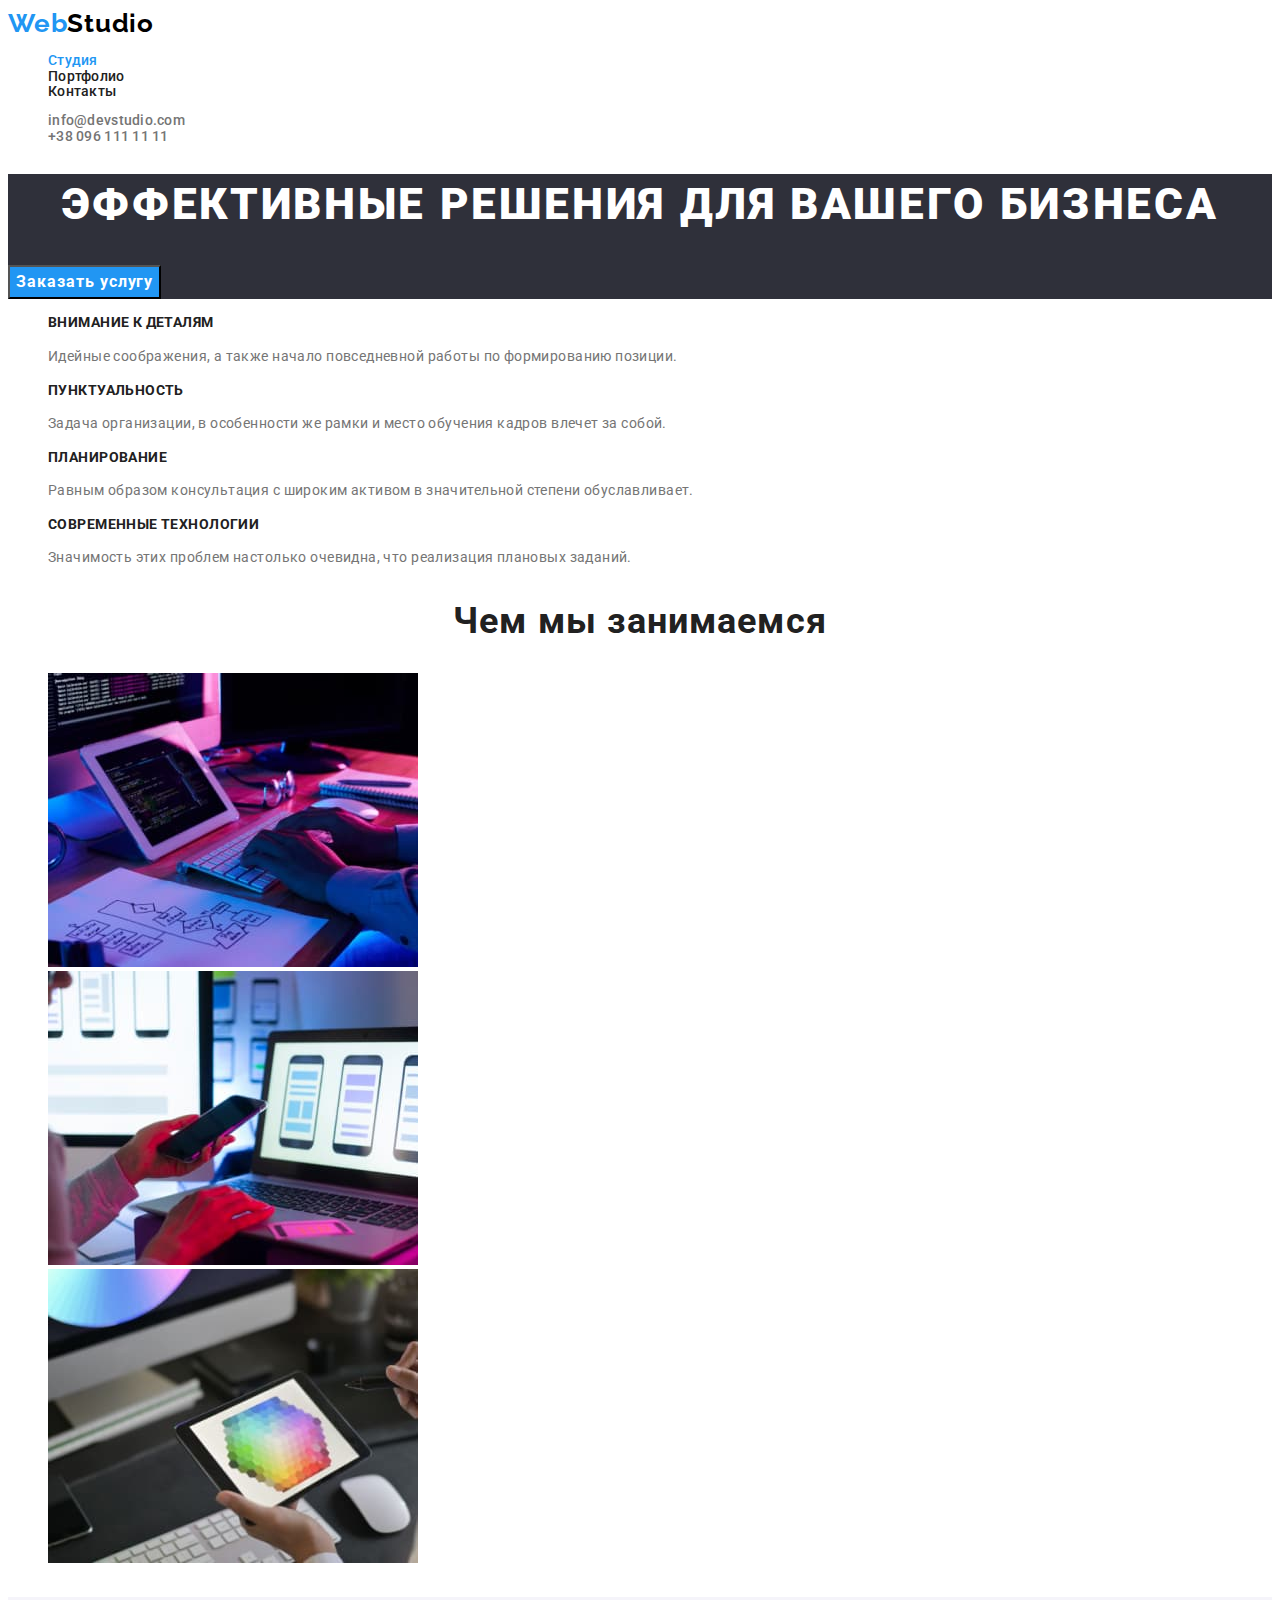
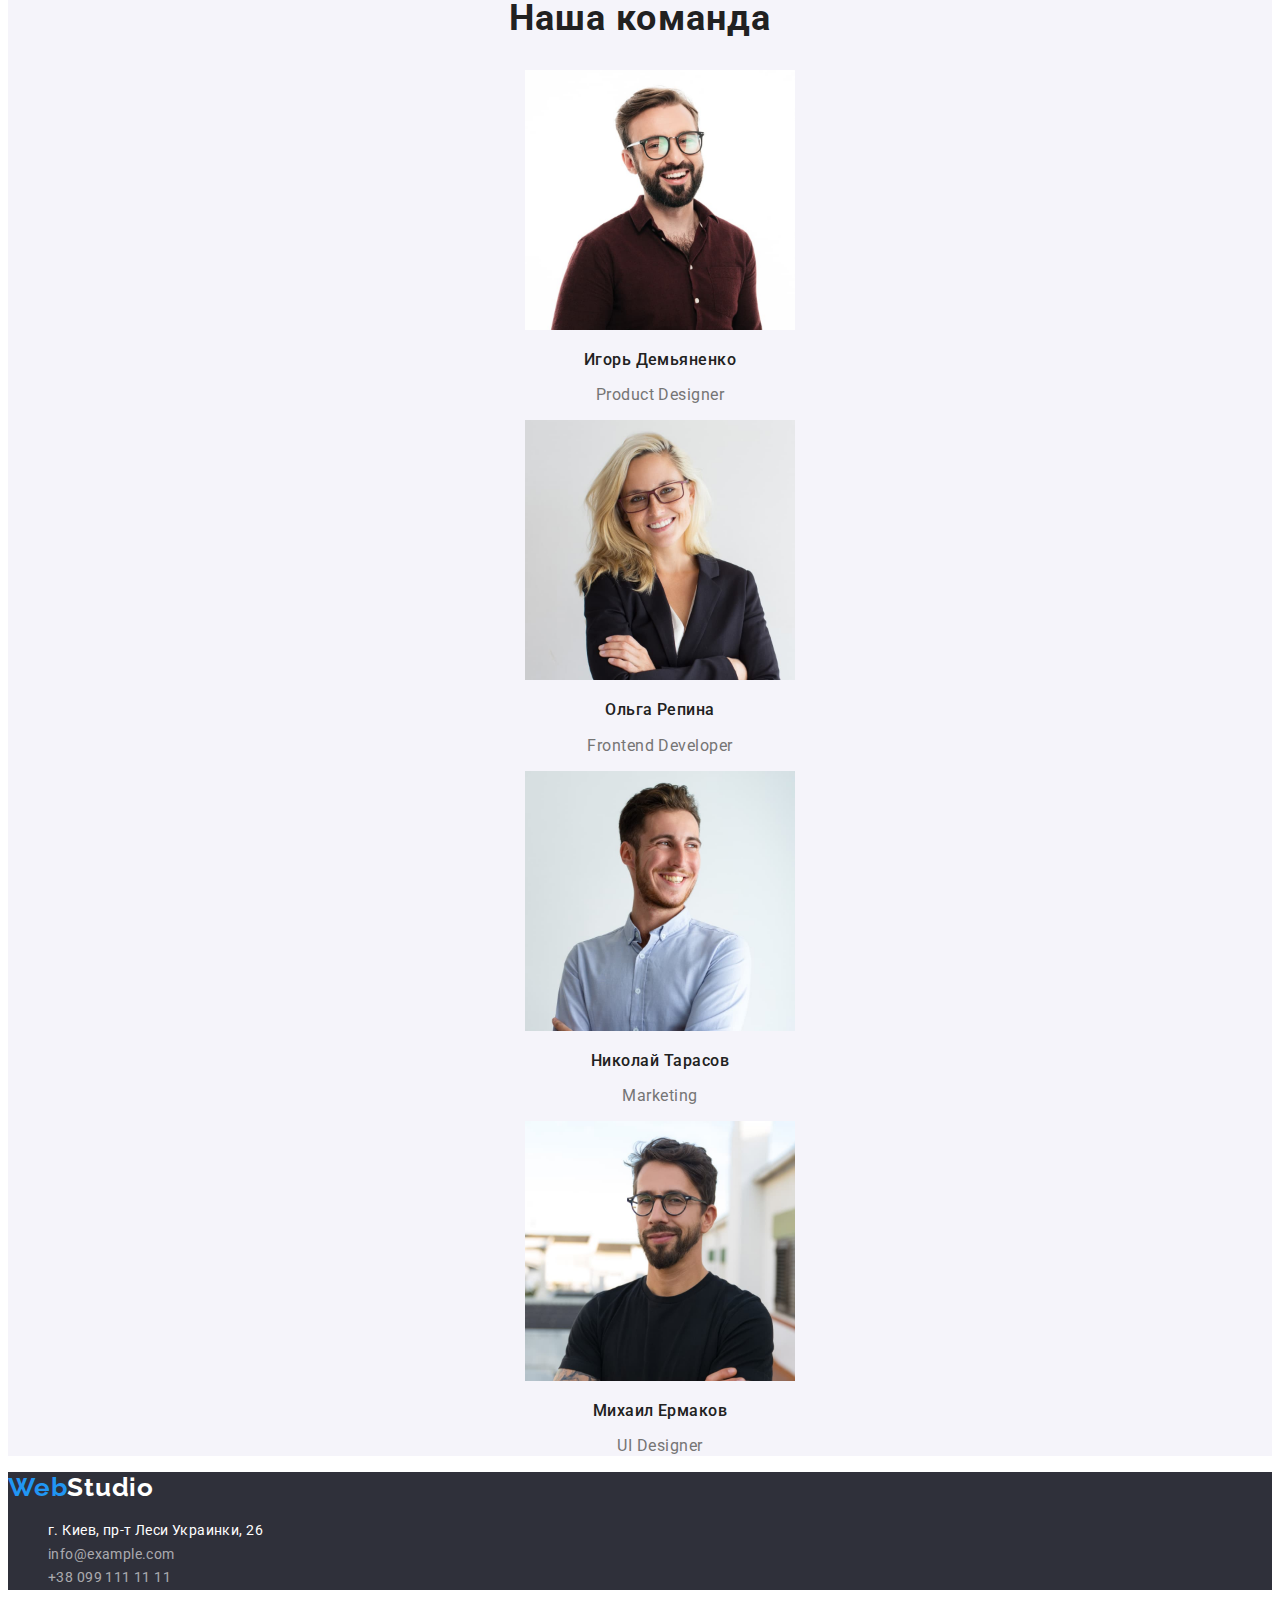
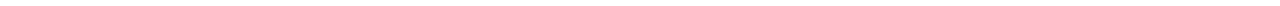
==== index.html @ 826d6974 "Copy files from hw2" ====
<!DOCTYPE html>
<html lang="ru">
  <head>
    <meta charset="UTF-8" />
    <meta http-equiv="X-UA-Compatible" content="IE=edge" />
    <meta name="viewport" content="width=device-width, initial-scale=1.0" />
    <link rel="preconnect" href="https://fonts.googleapis.com" />
    <link rel="preconnect" href="https://fonts.gstatic.com" crossorigin />
    <link
      href="https://fonts.googleapis.com/css2?family=Raleway:wght@700&family=Roboto:wght@400;500;700;900&display=swap"
      rel="stylesheet"
    />
    <title>Web Studio</title>
    <link rel="stylesheet" href="./css/styles.css" />
  </head>
  <body>
    <header>
      <nav class="header-nav">
        <a href="/" lang="en" class="header-logo"> <span class="logo-accent">Web</span>Studio</a>
        <ul class="nav-list list">
          <li><a class="active-page link" href="/">Студия</a></li>
          <li><a class="link" href="./portfolio.html">Портфолио</a></li>
          <li><a class="link" href="#contacts">Контакты</a></li>
        </ul>
      </nav>
      <ul class="header-contacts">
        <li>
          <a class="header-tel link" href="mailto:info@devstudio.com">info@devstudio.com</a>
        </li>
        <li>
          <a class="header-tel link" href="tel:+380961111111">+38 096 111 11 11</a>
        </li>
      </ul>
    </header>
    <main>
      <!--Hero-->
      <section class="hero">
        <h1 class="primary-title">Эффективные решения для вашего бизнеса</h1>
        <button type="button" class="order-button">Заказать услугу</button>
      </section>
      <!--Benefits-->
      <section>
        <h2 hidden>Преимущества</h2>
        <ul class="benefits-list list">
          <li>
            <h3 class="sub-title">Внимание к деталям</h3>
            <p class="text">
              Идейные соображения, а также начало повседневной работы по формированию позиции.
            </p>
          </li>
          <li>
            <h3 class="sub-title">Пунктуальность</h3>
            <p class="text">
              Задача организации, в особенности же рамки и место обучения кадров влечет за собой.
            </p>
          </li>
          <li>
            <h3 class="sub-title">Планирование</h3>
            <p class="text">
              Равным образом консультация с широким активом в значительной степени обуславливает.
            </p>
          </li>
          <li>
            <h3 class="sub-title">Современные технологии</h3>
            <p class="text">
              Значимость этих проблем настолько очевидна, что реализация плановых заданий.
            </p>
          </li>
        </ul>
      </section>
      <!--What we do-->
      <section>
        <h2 class="title">Чем мы занимаемся</h2>
        <ul class="works-list list">
          <li>
            <img src="./images/do1.jpg" alt="Вэб-сайты.jpg" width="370" height="294" />
          </li>
          <li>
            <img src="./images/do2.jpg" alt="Мобильные приложения.jpg" width="370" height="294" />
          </li>
          <li>
            <img
              src="./images/do3.jpg"
              alt="Приложения для планшетов.jpg"
              width="370"
              height="294"
            />
          </li>
        </ul>
      </section>
      <!--Team-->
      <section class="team">
        <h2 class="title">Наша команда</h2>
        <ul class="team-list list">
          <li class="team-item">
            <img src="./images/team1-id.jpg" alt="Фото Игоря Демьяненко" width="270" height="260" />
            <h3 class="team-name">Игорь Демьяненко</h3>
            <p class="team-text" lang="en">Product Designer</p>
          </li>
          <li class="team-item">
            <img src="./images/team2-or.jpg" alt="Фото Ольги Репиной" width="270" height="260" />
            <h3 class="team-name">Ольга Репина</h3>
            <p class="team-text" lang="en">Frontend Developer</p>
          </li>
          <li class="team-item">
            <img src="./images/team3-nt.jpg" alt="Фото Николая Тарасова" width="270" height="260" />
            <h3 class="team-name">Николай Тарасов</h3>
            <p class="team-text" lang="en">Marketing</p>
          </li>
          <li class="team-item">
            <img src="./images/team4-me.jpg" alt="Фото Михаила Ермакова" width="270" height="260" />
            <h3 class="team-name">Михаил Ермаков</h3>
            <p class="team-text" lang="en">UI Designer</p>
          </li>
        </ul>
      </section>
    </main>
    <footer class="footer">
      <h2 hidden>Контакты</h2>
      <address id="contacts">
        <a class="footer-logo link" href="/" lang="en">
          <span class="logo-accent">Web</span>Studio</a
        >
        <ul class="contacts-list list">
          <li>
            <a
              href="https://www.google.com/maps/place/%D0%B1%D1%83%D0%BB.+%D0%9B%D0%B5%D1%81%D0%B8+%D0%A3%D0%BA%D1%80%D0%B0%D0%B8%D0%BD%D0%BA%D0%B8,+26,+%D0%9A%D0%B8%D0%B5%D0%B2,+%D0%A3%D0%BA%D1%80%D0%B0%D0%B8%D0%BD%D0%B0,+02000/"
              target="_blank"
              class="address link"
              >г. Киев, пр-т Леси Украинки, 26
            </a>
          </li>
          <li>
            <a href="mailto:info@example.com" class="footer-tel link">info@example.com</a>
          </li>
          <li><a href="tel:+380991111111" class="footer-tel link">+38 099 111 11 11</a></li>
        </ul>
      </address>
    </footer>
  </body>
</html>
---- css/styles.css ----
/*Primary text color #212121 */
/*Secondary text color #757575 */
/*background color #FFFFFF */
/*accent color #2196F3 */
/*secondary background color #F5F4FA*/

:root {
  --primary-text-color: #212121;
  --text-color: #757575;
  --accent-color: #2196f3;
  --primary-white-color: #ffffff;
}

body {
  font-family: 'Roboto', Verdana, sans-serif;
  background-color: var(--primary-white-color);
  color: var(--primary-text-color);
}

/*Site navigation*/

.list,
.header-contacts {
  list-style: none;
}

.link {
  text-decoration: none;
  color: var(--primary-text-color);
}

.link:hover,
.link:focus {
  color: var(--accent-color);
}

.header-logo {
  color: #000000;
  font-family: 'Raleway', Verdana, sans-serif;
  font-weight: 700;
  font-size: 26px;
  line-height: 1.2;
  letter-spacing: 0.03em;
  text-decoration: none;
}

.logo-accent {
  color: var(--accent-color);
  font-family: 'Raleway', Verdana, sans-serif;
  font-weight: 700;
  font-size: 26px;
  line-height: 1.2;
  letter-spacing: 0.03em;
}

.header-nav,
.header-contacts {
  color: var(--primary-text-color);
  font-weight: 500;
  font-size: 14px;
  line-height: 1.1;
  letter-spacing: 0.02em;
}

.active-page {
  color: var(--accent-color);
}

.header-tel {
  color: var(--text-color);
}

/*Hero*/

.hero {
  background-color: #2f303a;
}
.primary-title {
  color: var(--primary-white-color);
  font-weight: 900;
  font-size: 44px;
  line-height: 1.4;
  letter-spacing: 0.06em;
  text-transform: uppercase;
  text-align: center;
}

.order-button {
  color: var(--primary-white-color);
  background: var(--accent-color);
  font-family: 'Roboto', Verdana, sans-serif;
  font-weight: 700;
  font-size: 16px;
  line-height: 1.8;
  letter-spacing: 0.06em;
  cursor: pointer;
}

.order-button:hover,
.order-button:focus {
  background: #188ce8;
}

/*Benefits*/

.sub-title {
  font-weight: 700;
  font-size: 14px;
  line-height: 1.1;
  letter-spacing: 0.03em;
  text-transform: uppercase;
}

.text {
  color: var(--text-color);
  font-size: 14px;
  line-height: 1.7;
  letter-spacing: 0.03em;
}

/*What we do*/

.title {
  font-weight: 700;
  font-size: 36px;
  line-height: 1.2;
  letter-spacing: 0.03em;
  text-align: center;
}

/*Team*/

.team {
  background-color: #f5f4fa;
}

.team-item {
  text-align: center;
}

.team-name {
  font-weight: 500;
  font-size: 16px;
  line-height: 1.2;
  letter-spacing: 0.03em;
}

.team-text {
  color: var(--text-color);
  font-size: 16px;
  line-height: 1.2;
  letter-spacing: 0.03em;
}

/*Footer*/

.footer {
  background-color: #2f303a;
}

.footer-logo,
.address,
.footer-tel {
  text-decoration: none;
  font-style: normal;
}

.footer-logo {
  color: var(--primary-white-color);
  font-family: 'Raleway', Verdana, sans-serif;
  font-weight: 700;
  font-size: 26px;
  line-height: 1.2;
  letter-spacing: 0.03em;
}

.address,
.footer-tel {
  color: var(--primary-white-color);
  font-size: 14px;
  line-height: 1.7;
  letter-spacing: 0.03em;
}

.footer-tel {
  color: rgba(255, 255, 255, 0.6);
}

/*------Portfolio page------*/

/*Filter*/

.filter-item {
  color: var(--primary-text-color);
  background: #f5f4fa;
  border: none;
  font-family: 'Roboto', Verdana, sans-serif;
  font-weight: 500;
  font-size: 16px;
  line-height: 1.6;
  letter-spacing: 0.03em;
  text-align: center;
}

.filter-item:hover,
.filter-item:focus {
  color: var(--primary-white-color);
  background: var(--accent-color);
  cursor: pointer;
}

/*Portfolio*/

.portfolio-link {
  text-decoration: none;
  font-style: normal;
}

.portfolio-header {
  color: var(--primary-text-color);
  font-size: 18px;
  line-height: 2;
  letter-spacing: 0.06em;
}

.portfolio-text {
  color: var(--text-color);
  font-size: 16px;
  line-height: 1.8;
  letter-spacing: 0.03em;
}
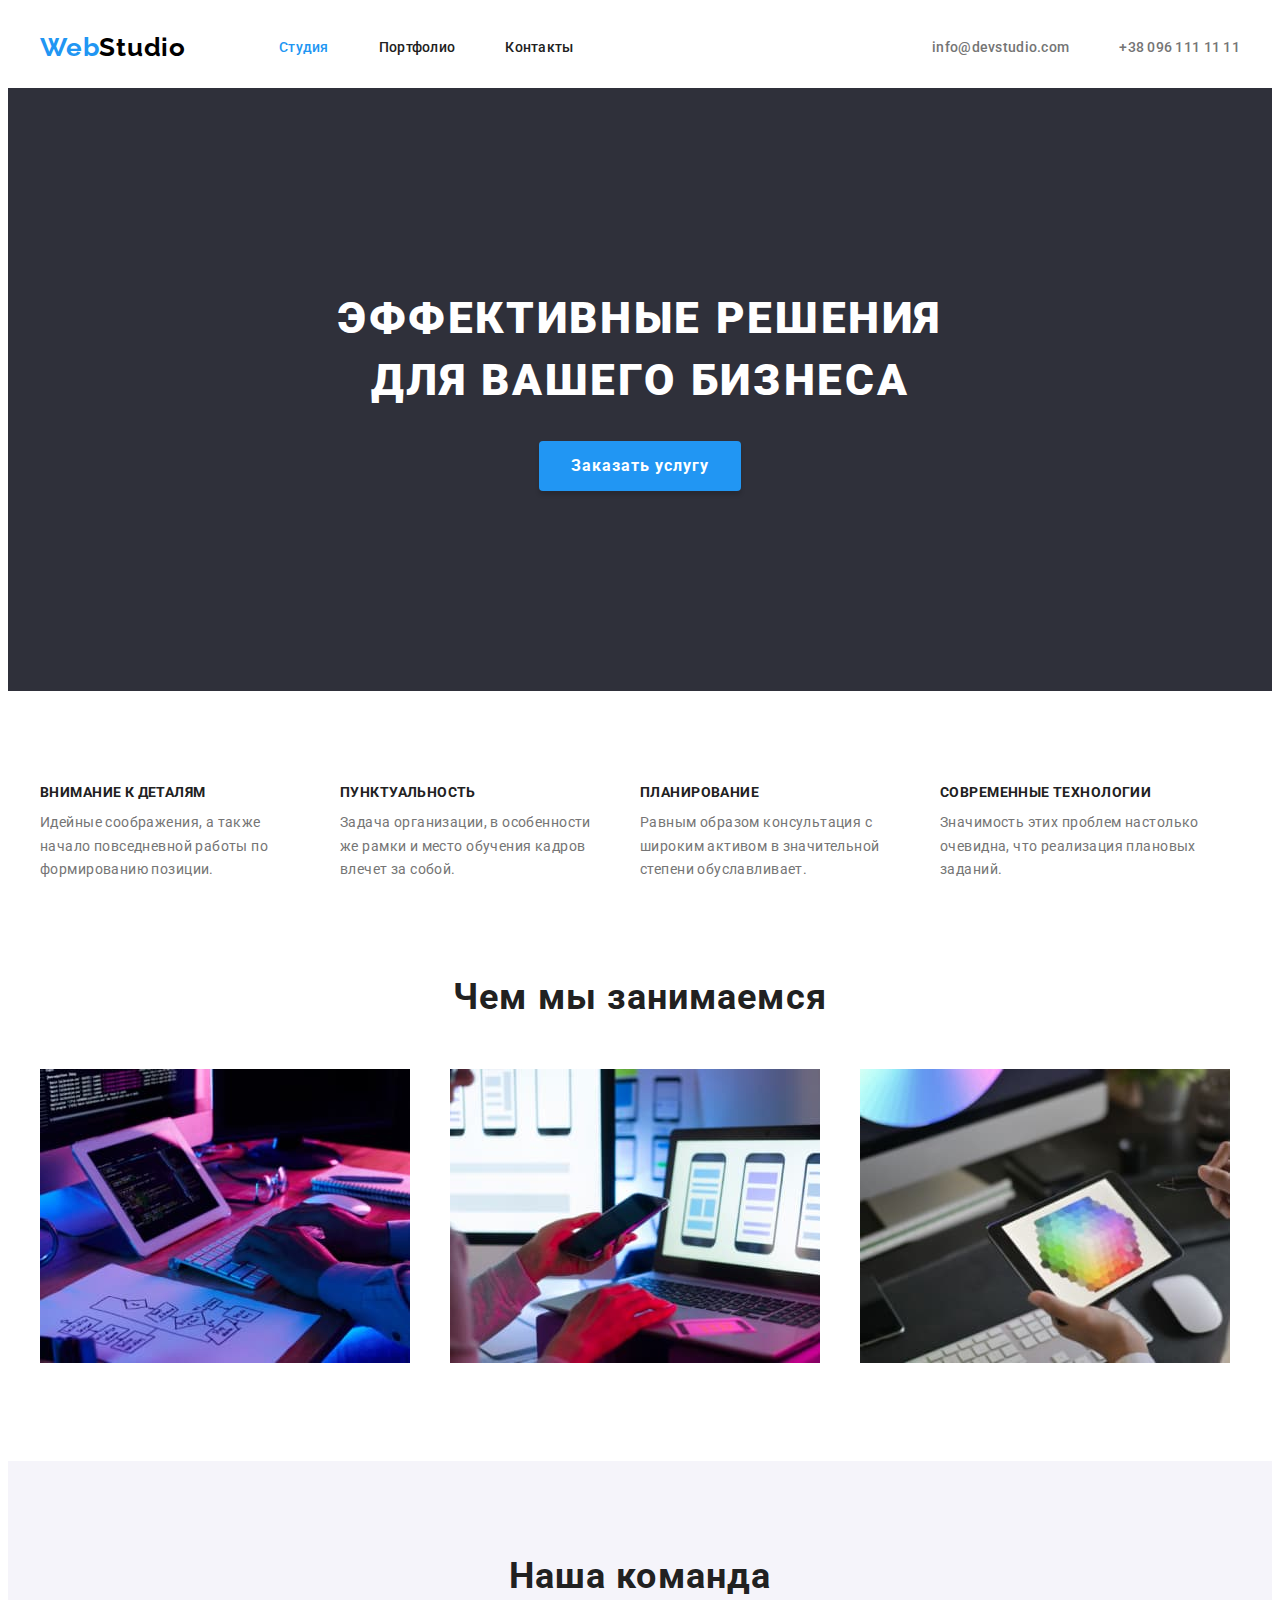
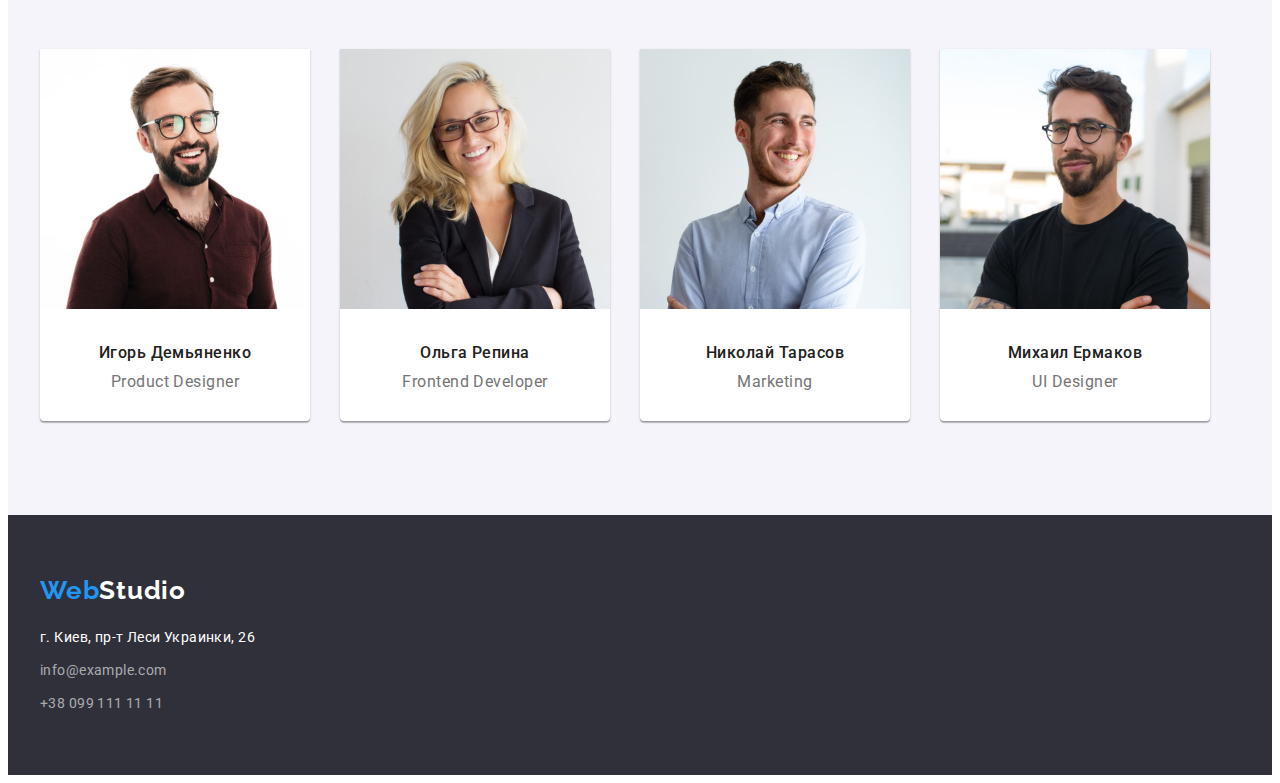
==== commit ddcc3f9f: "Align index.html" ====
--- a/index.html
+++ b/index.html
@@ -11,26 +11,36 @@
       rel="stylesheet"
     />
     <title>Web Studio</title>
+    <link
+      rel="stylesheet"
+      href="https://cdnjs.cloudflare.com/ajax/libs/modern-normalize/1.1.0/modern-normalize.min.css"
+      integrity="sha512-wpPYUAdjBVSE4KJnH1VR1HeZfpl1ub8YT/NKx4PuQ5NmX2tKuGu6U/JRp5y+Y8XG2tV+wKQpNHVUX03MfMFn9Q=="
+      crossorigin="anonymous"
+      referrerpolicy="no-referrer"
+    />
+    <link rel="stylesheet" href="./css/reset.css" />
     <link rel="stylesheet" href="./css/styles.css" />
   </head>
   <body>
-    <header>
-      <nav class="header-nav">
-        <a href="/" lang="en" class="header-logo"> <span class="logo-accent">Web</span>Studio</a>
-        <ul class="nav-list list">
-          <li><a class="active-page link" href="/">Студия</a></li>
-          <li><a class="link" href="./portfolio.html">Портфолио</a></li>
-          <li><a class="link" href="#contacts">Контакты</a></li>
+    <header class="header">
+      <div class="container">
+        <nav class="header-nav">
+          <a href="/" lang="en" class="header-logo"> <span class="logo-accent">Web</span>Studio</a>
+          <ul class="nav-list list">
+            <li class="nav-item"><a class="link active-page" href="/">Студия</a></li>
+            <li class="nav-item"><a class="link" href="./portfolio.html">Портфолио</a></li>
+            <li class="nav-item"><a class="link" href="#contacts">Контакты</a></li>
+          </ul>
+        </nav>
+        <ul class="header-contacts">
+          <li class="contacts-item">
+            <a class="header-tel link" href="mailto:info@devstudio.com">info@devstudio.com</a>
+          </li>
+          <li class="contacts-item">
+            <a class="header-tel link" href="tel:+380961111111">+38 096 111 11 11</a>
+          </li>
         </ul>
-      </nav>
-      <ul class="header-contacts">
-        <li>
-          <a class="header-tel link" href="mailto:info@devstudio.com">info@devstudio.com</a>
-        </li>
-        <li>
-          <a class="header-tel link" href="tel:+380961111111">+38 096 111 11 11</a>
-        </li>
-      </ul>
+      </div>
     </header>
     <main>
       <!--Hero-->
@@ -39,103 +49,128 @@
         <button type="button" class="order-button">Заказать услугу</button>
       </section>
       <!--Benefits-->
-      <section>
-        <h2 hidden>Преимущества</h2>
-        <ul class="benefits-list list">
-          <li>
-            <h3 class="sub-title">Внимание к деталям</h3>
-            <p class="text">
-              Идейные соображения, а также начало повседневной работы по формированию позиции.
-            </p>
-          </li>
-          <li>
-            <h3 class="sub-title">Пунктуальность</h3>
-            <p class="text">
-              Задача организации, в особенности же рамки и место обучения кадров влечет за собой.
-            </p>
-          </li>
-          <li>
-            <h3 class="sub-title">Планирование</h3>
-            <p class="text">
-              Равным образом консультация с широким активом в значительной степени обуславливает.
-            </p>
-          </li>
-          <li>
-            <h3 class="sub-title">Современные технологии</h3>
-            <p class="text">
-              Значимость этих проблем настолько очевидна, что реализация плановых заданий.
-            </p>
-          </li>
-        </ul>
+      <section class="benefits">
+        <div class="container">
+          <h2 class="visually-hidden">Преимущества</h2>
+          <ul class="benefits-list list">
+            <li class="benefits-item">
+              <h3 class="sub-title">Внимание к деталям</h3>
+              <p class="text">
+                Идейные соображения, а также начало повседневной работы по формированию позиции.
+              </p>
+            </li>
+            <li class="benefits-item">
+              <h3 class="sub-title">Пунктуальность</h3>
+              <p class="text">
+                Задача организации, в особенности же рамки и место обучения кадров влечет за собой.
+              </p>
+            </li>
+            <li class="benefits-item">
+              <h3 class="sub-title">Планирование</h3>
+              <p class="text">
+                Равным образом консультация с широким активом в значительной степени обуславливает.
+              </p>
+            </li>
+            <li class="benefits-item">
+              <h3 class="sub-title">Современные технологии</h3>
+              <p class="text">
+                Значимость этих проблем настолько очевидна, что реализация плановых заданий.
+              </p>
+            </li>
+          </ul>
+        </div>
       </section>
       <!--What we do-->
-      <section>
-        <h2 class="title">Чем мы занимаемся</h2>
-        <ul class="works-list list">
-          <li>
-            <img src="./images/do1.jpg" alt="Вэб-сайты.jpg" width="370" height="294" />
-          </li>
-          <li>
-            <img src="./images/do2.jpg" alt="Мобильные приложения.jpg" width="370" height="294" />
-          </li>
-          <li>
-            <img
-              src="./images/do3.jpg"
-              alt="Приложения для планшетов.jpg"
-              width="370"
-              height="294"
-            />
-          </li>
-        </ul>
+      <section class="works">
+        <div class="container">
+          <h2 class="title">Чем мы занимаемся</h2>
+          <ul class="works-list list">
+            <li class="works-item">
+              <img src="./images/do1.jpg" alt="Вэб-сайты.jpg" width="370" height="294" />
+            </li>
+            <li class="works-item">
+              <img src="./images/do2.jpg" alt="Мобильные приложения.jpg" width="370" height="294" />
+            </li>
+            <li class="works-item">
+              <img
+                src="./images/do3.jpg"
+                alt="Приложения для планшетов.jpg"
+                width="370"
+                height="294"
+              />
+            </li>
+          </ul>
+        </div>
       </section>
       <!--Team-->
       <section class="team">
-        <h2 class="title">Наша команда</h2>
-        <ul class="team-list list">
-          <li class="team-item">
-            <img src="./images/team1-id.jpg" alt="Фото Игоря Демьяненко" width="270" height="260" />
-            <h3 class="team-name">Игорь Демьяненко</h3>
-            <p class="team-text" lang="en">Product Designer</p>
-          </li>
-          <li class="team-item">
-            <img src="./images/team2-or.jpg" alt="Фото Ольги Репиной" width="270" height="260" />
-            <h3 class="team-name">Ольга Репина</h3>
-            <p class="team-text" lang="en">Frontend Developer</p>
-          </li>
-          <li class="team-item">
-            <img src="./images/team3-nt.jpg" alt="Фото Николая Тарасова" width="270" height="260" />
-            <h3 class="team-name">Николай Тарасов</h3>
-            <p class="team-text" lang="en">Marketing</p>
-          </li>
-          <li class="team-item">
-            <img src="./images/team4-me.jpg" alt="Фото Михаила Ермакова" width="270" height="260" />
-            <h3 class="team-name">Михаил Ермаков</h3>
-            <p class="team-text" lang="en">UI Designer</p>
-          </li>
-        </ul>
+        <div class="container">
+          <h2 class="title">Наша команда</h2>
+          <ul class="team-list list">
+            <li class="team-item">
+              <img
+                src="./images/team1-id.jpg"
+                alt="Фото Игоря Демьяненко"
+                width="270"
+                height="260"
+              />
+              <h3 class="team-name">Игорь Демьяненко</h3>
+              <p class="team-text" lang="en">Product Designer</p>
+            </li>
+            <li class="team-item">
+              <img src="./images/team2-or.jpg" alt="Фото Ольги Репиной" width="270" height="260" />
+              <h3 class="team-name">Ольга Репина</h3>
+              <p class="team-text" lang="en">Frontend Developer</p>
+            </li>
+            <li class="team-item">
+              <img
+                src="./images/team3-nt.jpg"
+                alt="Фото Николая Тарасова"
+                width="270"
+                height="260"
+              />
+              <h3 class="team-name">Николай Тарасов</h3>
+              <p class="team-text" lang="en">Marketing</p>
+            </li>
+            <li class="team-item">
+              <img
+                src="./images/team4-me.jpg"
+                alt="Фото Михаила Ермакова"
+                width="270"
+                height="260"
+              />
+              <h3 class="team-name">Михаил Ермаков</h3>
+              <p class="team-text" lang="en">UI Designer</p>
+            </li>
+          </ul>
+        </div>
       </section>
     </main>
     <footer class="footer">
-      <h2 hidden>Контакты</h2>
-      <address id="contacts">
-        <a class="footer-logo link" href="/" lang="en">
-          <span class="logo-accent">Web</span>Studio</a
-        >
-        <ul class="contacts-list list">
-          <li>
-            <a
-              href="https://www.google.com/maps/place/%D0%B1%D1%83%D0%BB.+%D0%9B%D0%B5%D1%81%D0%B8+%D0%A3%D0%BA%D1%80%D0%B0%D0%B8%D0%BD%D0%BA%D0%B8,+26,+%D0%9A%D0%B8%D0%B5%D0%B2,+%D0%A3%D0%BA%D1%80%D0%B0%D0%B8%D0%BD%D0%B0,+02000/"
-              target="_blank"
-              class="address link"
-              >г. Киев, пр-т Леси Украинки, 26
-            </a>
-          </li>
-          <li>
-            <a href="mailto:info@example.com" class="footer-tel link">info@example.com</a>
-          </li>
-          <li><a href="tel:+380991111111" class="footer-tel link">+38 099 111 11 11</a></li>
-        </ul>
-      </address>
+      <div class="container">
+        <h2 class="visually-hidden">Контакты</h2>
+        <address id="contacts">
+          <a class="footer-logo link" href="/" lang="en">
+            <span class="logo-accent">Web</span>Studio</a
+          >
+          <ul class="contacts-list list">
+            <li class="footer-contacts-item">
+              <a
+                href="https://www.google.com/maps/place/%D0%B1%D1%83%D0%BB.+%D0%9B%D0%B5%D1%81%D0%B8+%D0%A3%D0%BA%D1%80%D0%B0%D0%B8%D0%BD%D0%BA%D0%B8,+26,+%D0%9A%D0%B8%D0%B5%D0%B2,+%D0%A3%D0%BA%D1%80%D0%B0%D0%B8%D0%BD%D0%B0,+02000/"
+                target="_blank"
+                class="address link"
+                >г. Киев, пр-т Леси Украинки, 26
+              </a>
+            </li>
+            <li class="footer-contacts-item">
+              <a href="mailto:info@example.com" class="footer-tel link">info@example.com</a>
+            </li>
+            <li class="footer-contacts-item">
+              <a href="tel:+380991111111" class="footer-tel link">+38 099 111 11 11</a>
+            </li>
+          </ul>
+        </address>
+      </div>
     </footer>
   </body>
 </html>
--- a/css/styles.css
+++ b/css/styles.css
@@ -17,6 +17,25 @@
   color: var(--primary-text-color);
 }
 
+.visually-hidden {
+  position: absolute;
+  width: 1px;
+  height: 1px;
+  margin: -1px;
+  border: 0;
+  padding: 0;
+  white-space: nowrap;
+  clip-path: inset(100%);
+  clip: rect(0 0 0 0);
+  overflow: hidden;
+}
+
+.container {
+  width: 1200px;
+  padding: 0 15px;
+  margin: 0 auto;
+}
+
 /*Site navigation*/
 
 .list,
@@ -36,12 +55,17 @@
 
 .header-logo {
   color: #000000;
+
   font-family: 'Raleway', Verdana, sans-serif;
   font-weight: 700;
   font-size: 26px;
   line-height: 1.2;
   letter-spacing: 0.03em;
   text-decoration: none;
+
+  padding-top: 24px;
+  padding-bottom: 25px;
+  margin-right: 93px;
 }
 
 .logo-accent {
@@ -53,47 +77,94 @@
   letter-spacing: 0.03em;
 }
 
-.header-nav,
-.header-contacts {
+.header-nav {
   color: var(--primary-text-color);
   font-weight: 500;
   font-size: 14px;
   line-height: 1.1;
   letter-spacing: 0.02em;
+
+  display: flex;
+  align-items: center;
+}
+
+.nav-list {
+  display: flex;
+}
+
+.nav-item:not(:last-child) {
+  margin-right: 50px;
+}
+
+.header-contacts {
+  color: var(--text-color);
+  font-weight: 500;
+  font-size: 14px;
+  line-height: 1.1;
+  letter-spacing: 0.02em;
+
+  display: flex;
+  margin-left: auto;
+}
+
+.header-tel {
+  color: var(--text-color);
+}
+
+.contacts-item:not(:last-child) {
+  margin-right: 50px;
+}
+
+.header .container {
+  display: flex;
+  align-items: center;
 }
 
 .active-page {
   color: var(--accent-color);
 }
 
-.header-tel {
-  color: var(--text-color);
-}
-
 /*Hero*/
 
 .hero {
   background-color: #2f303a;
-}
+
+  text-align: center;
+  padding: 200px 0;
+}
+
 .primary-title {
   color: var(--primary-white-color);
+
   font-weight: 900;
   font-size: 44px;
   line-height: 1.4;
   letter-spacing: 0.06em;
   text-transform: uppercase;
-  text-align: center;
+
+  max-width: 696px;
+  margin: 0 auto;
+  margin-bottom: 30px;
 }
 
 .order-button {
   color: var(--primary-white-color);
   background: var(--accent-color);
+  box-shadow: 0px 4px 4px rgba(0, 0, 0, 0.15);
+
   font-family: 'Roboto', Verdana, sans-serif;
   font-weight: 700;
   font-size: 16px;
   line-height: 1.8;
   letter-spacing: 0.06em;
   cursor: pointer;
+
+  display: inline-block;
+  min-width: 200px;
+  min-height: 50px;
+  padding: 10px 32px;
+  border: none;
+  border-radius: 4px;
 }
 
 .order-button:hover,
@@ -103,12 +174,30 @@
 
 /*Benefits*/
 
+.benefits {
+  padding: 94px 0px;
+}
+
+.benefits-list {
+  display: flex;
+}
+
+.benefits-item {
+  max-width: 270px;
+}
+
+.benefits-item:not(:last-child) {
+  margin-right: 30px;
+}
+
 .sub-title {
   font-weight: 700;
   font-size: 14px;
   line-height: 1.1;
   letter-spacing: 0.03em;
   text-transform: uppercase;
+
+  margin-bottom: 10px;
 }
 
 .text {
@@ -120,22 +209,55 @@
 
 /*What we do*/
 
+.works {
+  padding-bottom: 94px;
+}
+
 .title {
   font-weight: 700;
   font-size: 36px;
   line-height: 1.2;
   letter-spacing: 0.03em;
   text-align: center;
+
+  margin: 0 auto 50px;
+}
+
+.works-list {
+  display: flex;
+  flex-wrap: wrap;
+  gap: 30px;
+  padding: 0px;
+}
+
+.works-item {
+  flex-basis: calc((100% - 60px) / 3);
 }
 
 /*Team*/
 
 .team {
   background-color: #f5f4fa;
+  display: flex;
+  padding: 94px 0px;
+}
+
+.team-list {
+  display: flex;
+  flex-wrap: wrap;
+  gap: 30px;
+  padding: 0px;
 }
 
 .team-item {
+  background: #ffffff;
   text-align: center;
+
+  border: none;
+  border-radius: 0px 0px 4px 4px;
+  box-shadow: 0px 1px 3px rgba(0, 0, 0, 0.12), 0px 1px 1px rgba(0, 0, 0, 0.14),
+    0px 2px 1px rgba(0, 0, 0, 0.2);
+  padding-bottom: 30px;
 }
 
 .team-name {
@@ -143,6 +265,9 @@
   font-size: 16px;
   line-height: 1.2;
   letter-spacing: 0.03em;
+
+  margin-top: 30px;
+  margin-bottom: 10px;
 }
 
 .team-text {
@@ -156,6 +281,8 @@
 
 .footer {
   background-color: #2f303a;
+
+  padding: 60px 0;
 }
 
 .footer-logo,
@@ -166,12 +293,15 @@
 }
 
 .footer-logo {
+  display: inline-block;
   color: var(--primary-white-color);
   font-family: 'Raleway', Verdana, sans-serif;
   font-weight: 700;
   font-size: 26px;
   line-height: 1.2;
   letter-spacing: 0.03em;
+
+  margin-bottom: 20px;
 }
 
 .address,
@@ -184,6 +314,10 @@
 
 .footer-tel {
   color: rgba(255, 255, 255, 0.6);
+}
+
+.footer-contacts-item:not(:last-child) {
+  margin-bottom: 9px;
 }
 
 /*------Portfolio page------*/
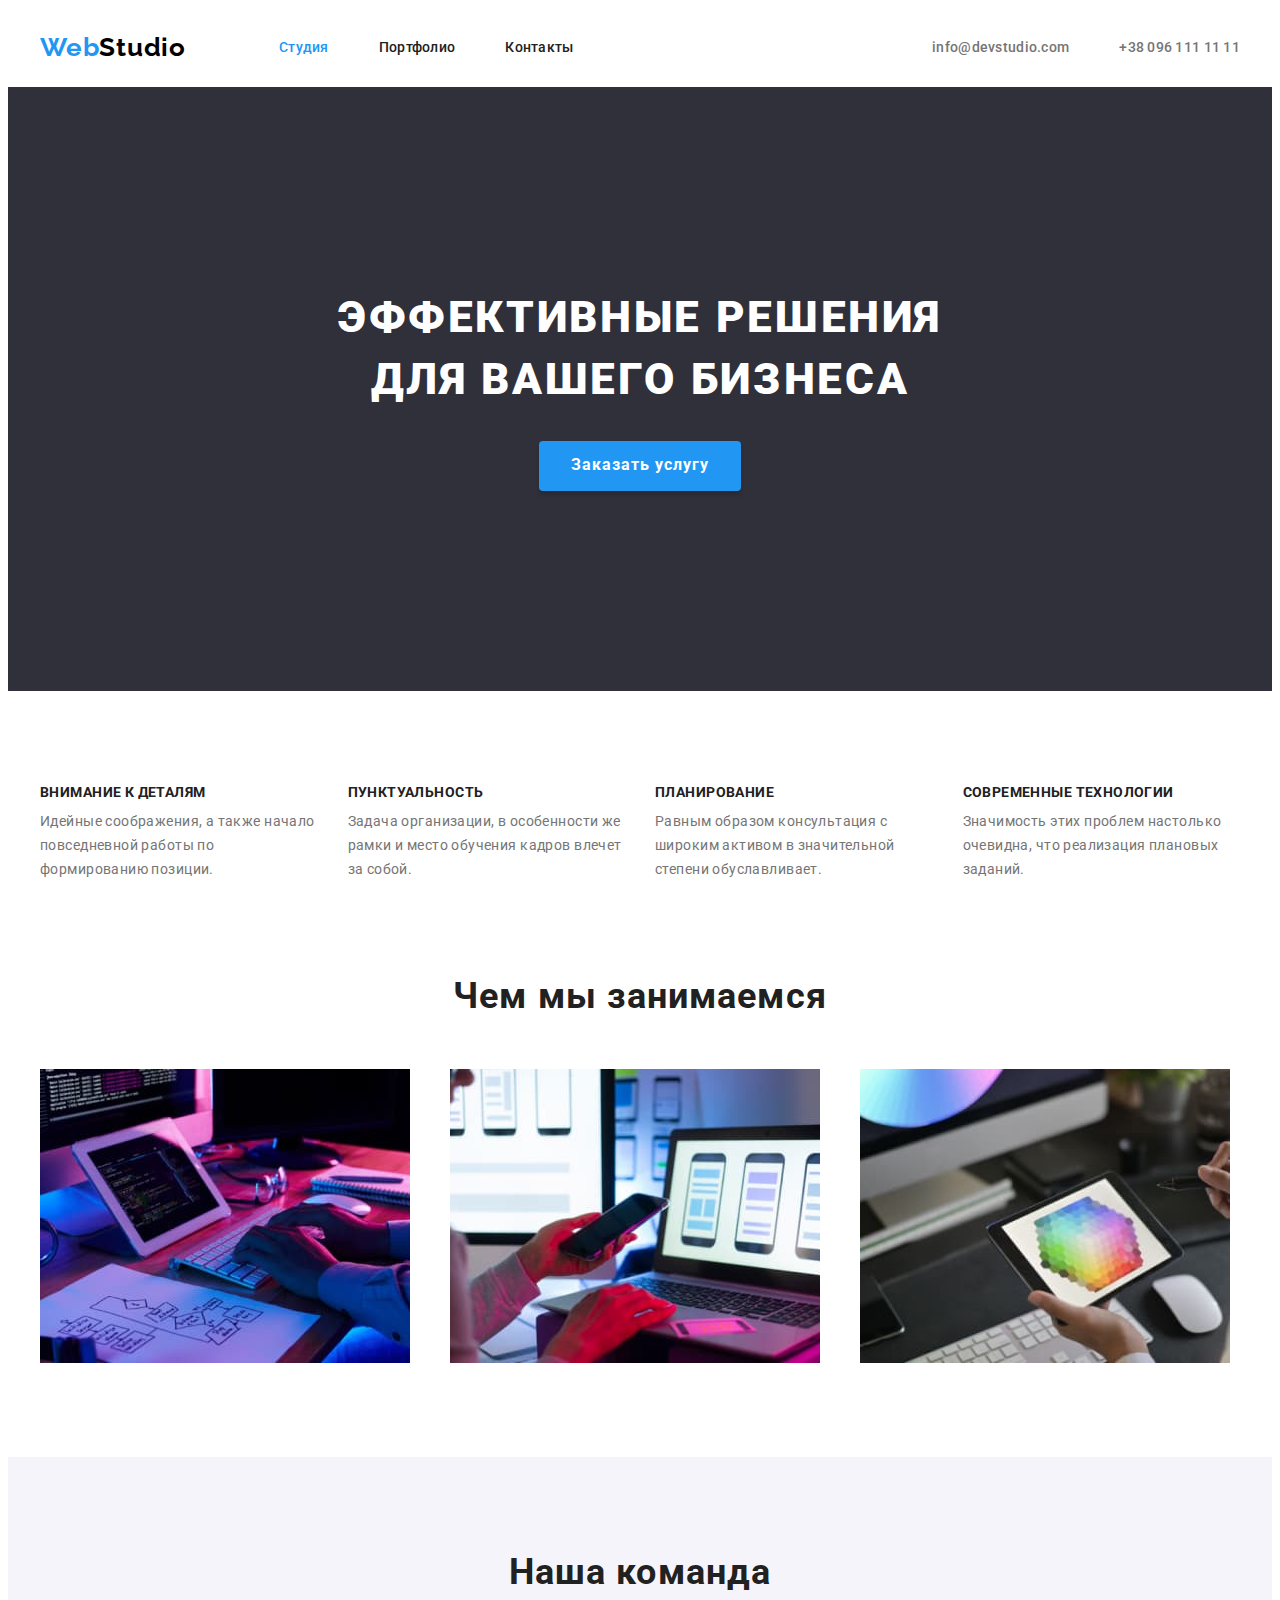
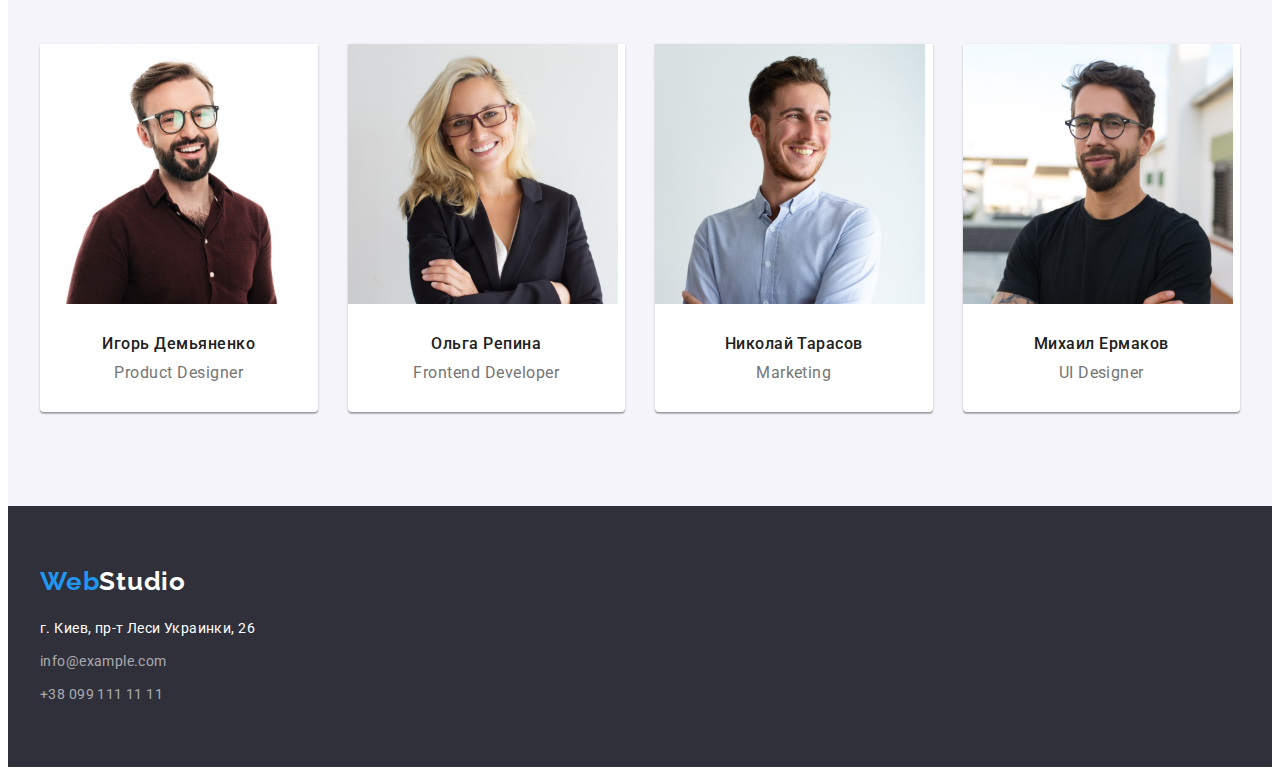
==== commit 3123b2c9: "Refactor after review" ====
--- a/index.html
+++ b/index.html
@@ -81,7 +81,7 @@
         </div>
       </section>
       <!--What we do-->
-      <section class="works">
+      <section class="works section">
         <div class="container">
           <h2 class="title">Чем мы занимаемся</h2>
           <ul class="works-list list">
@@ -103,7 +103,7 @@
         </div>
       </section>
       <!--Team-->
-      <section class="team">
+      <section class="team section">
         <div class="container">
           <h2 class="title">Наша команда</h2>
           <ul class="team-list list">
@@ -114,13 +114,17 @@
                 width="270"
                 height="260"
               />
-              <h3 class="team-name">Игорь Демьяненко</h3>
-              <p class="team-text" lang="en">Product Designer</p>
+              <div class="team-descr">
+                <h3 class="team-name">Игорь Демьяненко</h3>
+                <p class="team-text" lang="en">Product Designer</p>
+              </div>
             </li>
             <li class="team-item">
               <img src="./images/team2-or.jpg" alt="Фото Ольги Репиной" width="270" height="260" />
-              <h3 class="team-name">Ольга Репина</h3>
-              <p class="team-text" lang="en">Frontend Developer</p>
+              <div class="team-descr">
+                <h3 class="team-name">Ольга Репина</h3>
+                <p class="team-text" lang="en">Frontend Developer</p>
+              </div>
             </li>
             <li class="team-item">
               <img
@@ -129,8 +133,10 @@
                 width="270"
                 height="260"
               />
-              <h3 class="team-name">Николай Тарасов</h3>
-              <p class="team-text" lang="en">Marketing</p>
+              <div class="team-descr">
+                <h3 class="team-name">Николай Тарасов</h3>
+                <p class="team-text" lang="en">Marketing</p>
+              </div>
             </li>
             <li class="team-item">
               <img
@@ -139,8 +145,10 @@
                 width="270"
                 height="260"
               />
-              <h3 class="team-name">Михаил Ермаков</h3>
-              <p class="team-text" lang="en">UI Designer</p>
+              <div class="team-descr">
+                <h3 class="team-name">Михаил Ермаков</h3>
+                <p class="team-text" lang="en">UI Designer</p>
+              </div>
             </li>
           </ul>
         </div>
--- a/css/styles.css
+++ b/css/styles.css
@@ -15,6 +15,11 @@
   font-family: 'Roboto', Verdana, sans-serif;
   background-color: var(--primary-white-color);
   color: var(--primary-text-color);
+}
+
+img {
+  display: block;
+  max-width: 100%;
 }
 
 .visually-hidden {
@@ -34,6 +39,11 @@
   width: 1200px;
   padding: 0 15px;
   margin: 0 auto;
+  /*outline: 1px solid tomato;*/
+}
+
+.section {
+  padding: 94px 0px;
 }
 
 /*Site navigation*/
@@ -63,13 +73,12 @@
   letter-spacing: 0.03em;
   text-decoration: none;
 
-  padding-top: 24px;
-  padding-bottom: 25px;
   margin-right: 93px;
 }
 
 .logo-accent {
   color: var(--accent-color);
+
   font-family: 'Raleway', Verdana, sans-serif;
   font-weight: 700;
   font-size: 26px;
@@ -79,6 +88,7 @@
 
 .header-nav {
   color: var(--primary-text-color);
+
   font-weight: 500;
   font-size: 14px;
   line-height: 1.1;
@@ -92,12 +102,20 @@
   display: flex;
 }
 
+.nav-item,
+.contacts-item {
+  display: block;
+  padding-top: 32px;
+  padding-bottom: 32px;
+}
+
 .nav-item:not(:last-child) {
   margin-right: 50px;
 }
 
 .header-contacts {
   color: var(--text-color);
+
   font-weight: 500;
   font-size: 14px;
   line-height: 1.1;
@@ -175,7 +193,7 @@
 /*Benefits*/
 
 .benefits {
-  padding: 94px 0px;
+  padding-top: 94px;
 }
 
 .benefits-list {
@@ -183,7 +201,7 @@
 }
 
 .benefits-item {
-  max-width: 270px;
+  flex-basis: calc((100% - 90px) / 4);
 }
 
 .benefits-item:not(:last-child) {
@@ -202,16 +220,13 @@
 
 .text {
   color: var(--text-color);
+
   font-size: 14px;
   line-height: 1.7;
   letter-spacing: 0.03em;
 }
 
 /*What we do*/
-
-.works {
-  padding-bottom: 94px;
-}
 
 .title {
   font-weight: 700;
@@ -238,8 +253,8 @@
 
 .team {
   background-color: #f5f4fa;
-  display: flex;
-  padding: 94px 0px;
+
+  display: flex;
 }
 
 .team-list {
@@ -251,13 +266,19 @@
 
 .team-item {
   background: #ffffff;
+
   text-align: center;
 
   border: none;
   border-radius: 0px 0px 4px 4px;
   box-shadow: 0px 1px 3px rgba(0, 0, 0, 0.12), 0px 1px 1px rgba(0, 0, 0, 0.14),
     0px 2px 1px rgba(0, 0, 0, 0.2);
-  padding-bottom: 30px;
+
+  flex-basis: calc((100% - 90px) / 4);
+}
+
+.team-descr {
+  padding: 30px 0px;
 }
 
 .team-name {
@@ -266,18 +287,21 @@
   line-height: 1.2;
   letter-spacing: 0.03em;
 
-  margin-top: 30px;
   margin-bottom: 10px;
 }
 
 .team-text {
   color: var(--text-color);
+
   font-size: 16px;
   line-height: 1.2;
   letter-spacing: 0.03em;
 }
 
 /*Footer*/
+.border {
+  border-bottom: 1px solid #ececec;
+}
 
 .footer {
   background-color: #2f303a;
@@ -293,20 +317,22 @@
 }
 
 .footer-logo {
+  color: var(--primary-white-color);
+
+  font-family: 'Raleway', Verdana, sans-serif;
+  font-weight: 700;
+  font-size: 26px;
+  line-height: 1.2;
+  letter-spacing: 0.03em;
+
   display: inline-block;
-  color: var(--primary-white-color);
-  font-family: 'Raleway', Verdana, sans-serif;
-  font-weight: 700;
-  font-size: 26px;
-  line-height: 1.2;
-  letter-spacing: 0.03em;
-
   margin-bottom: 20px;
 }
 
 .address,
 .footer-tel {
   color: var(--primary-white-color);
+
   font-size: 14px;
   line-height: 1.7;
   letter-spacing: 0.03em;
@@ -320,24 +346,39 @@
   margin-bottom: 9px;
 }
 
-/*------Portfolio page------*/
+/*--------------------------PORTFOLIO PAGE--------------------------*/
 
 /*Filter*/
 
-.filter-item {
+.filter {
+  display: flex;
+  justify-content: center;
+  margin-bottom: 50px;
+}
+
+.filter-btn {
   color: var(--primary-text-color);
   background: #f5f4fa;
-  border: none;
+
   font-family: 'Roboto', Verdana, sans-serif;
   font-weight: 500;
   font-size: 16px;
   line-height: 1.6;
   letter-spacing: 0.03em;
   text-align: center;
-}
-
-.filter-item:hover,
-.filter-item:focus {
+
+  display: inline-block;
+  padding: 6px 22px;
+  border: none;
+  border-radius: 4px;
+}
+
+.filter-item:not(:last-child) {
+  margin-right: 8px;
+}
+
+.filter-btn:hover,
+.filter-btn:focus {
   color: var(--primary-white-color);
   background: var(--accent-color);
   cursor: pointer;
@@ -345,20 +386,44 @@
 
 /*Portfolio*/
 
+.portfolio-list {
+  display: flex;
+  flex-wrap: wrap;
+  gap: 30px;
+}
+
+.portfolio-item {
+  background: #ffffff;
+
+  box-sizing: border-box;
+  display: flex;
+  flex-basis: calc((100% - 60px) / 3);
+}
+
 .portfolio-link {
   text-decoration: none;
   font-style: normal;
 }
 
+.portfolio-descr {
+  border: 1px solid #eeeeee;
+  border-top: none;
+  padding: 20px 24px;
+}
+
 .portfolio-header {
   color: var(--primary-text-color);
+
   font-size: 18px;
   line-height: 2;
   letter-spacing: 0.06em;
+
+  margin-bottom: 4px;
 }
 
 .portfolio-text {
   color: var(--text-color);
+
   font-size: 16px;
   line-height: 1.8;
   letter-spacing: 0.03em;
